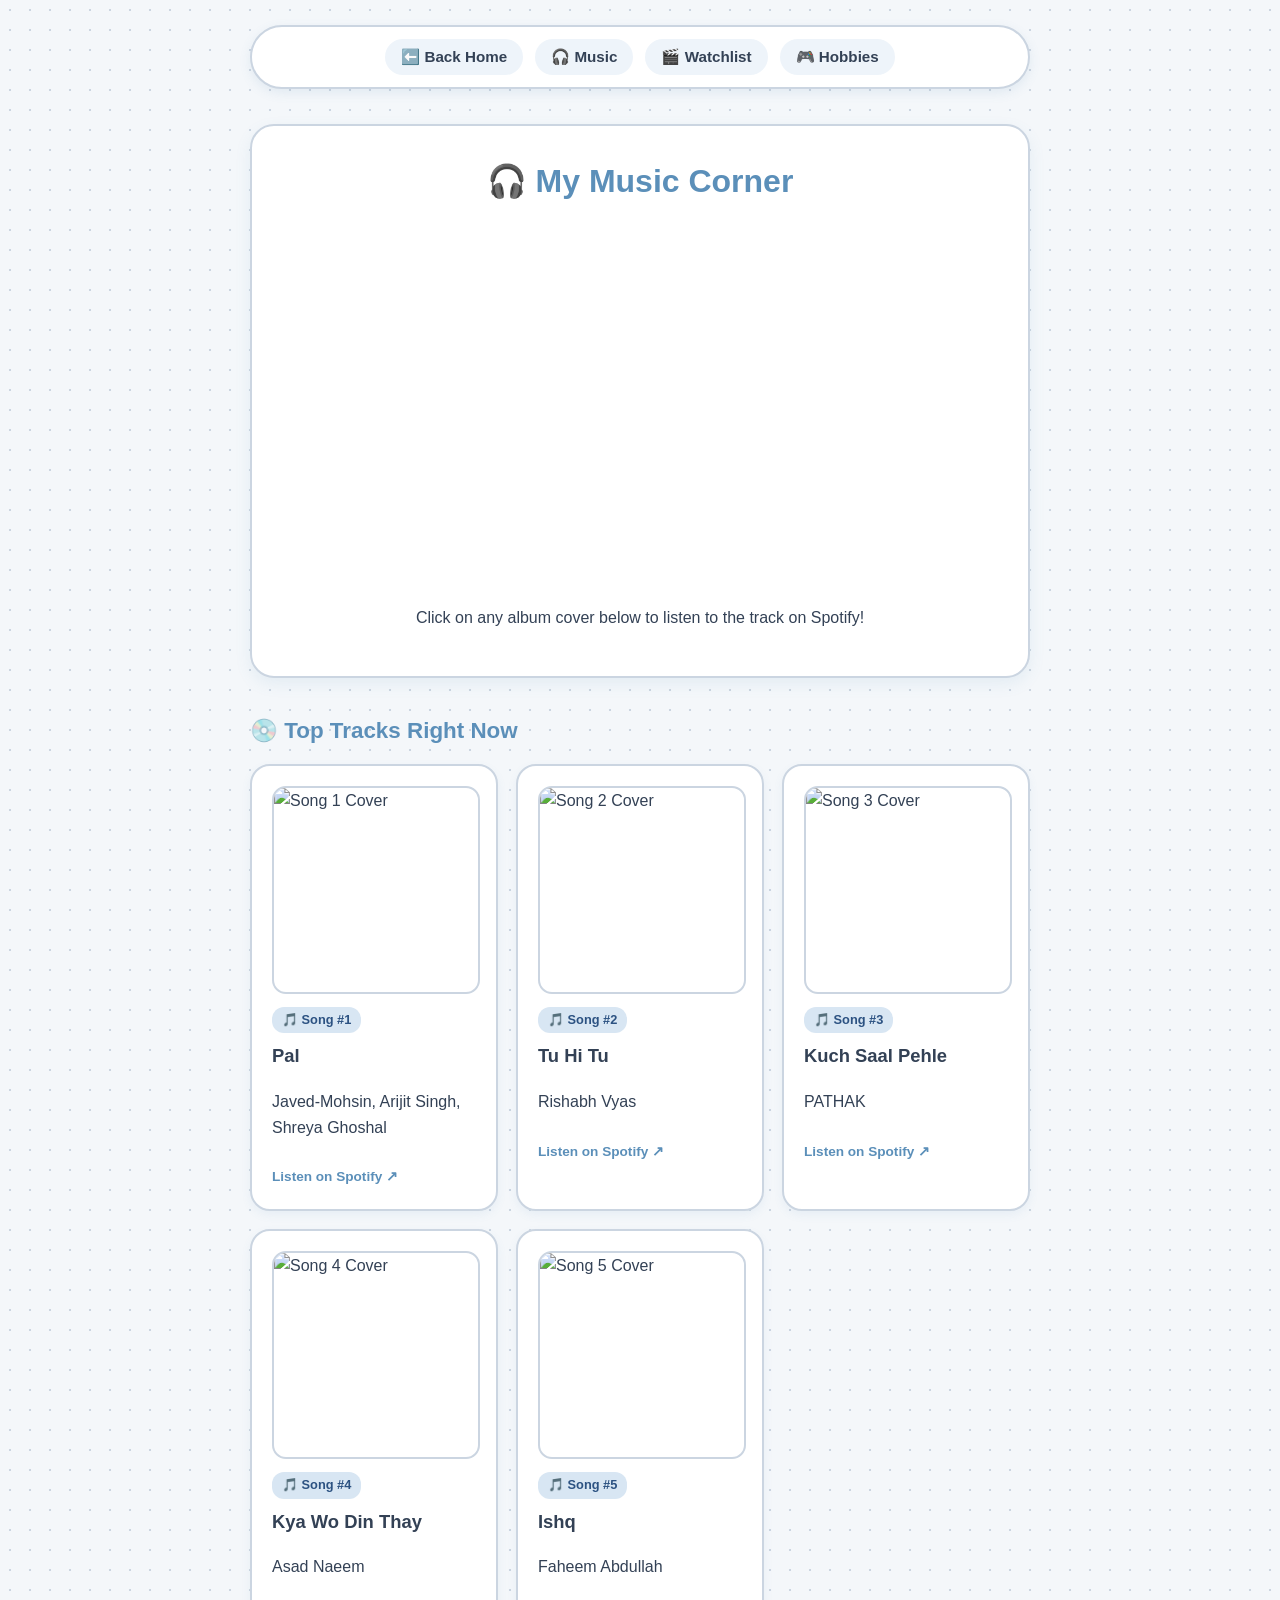
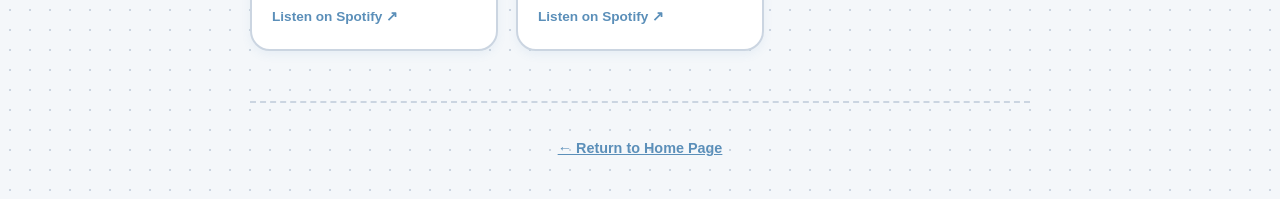
==== music.html @ bf75d0a4 "Update music.html" ====
<!DOCTYPE html>
<html lang="en">
<head>
  <meta charset="UTF-8">
  <meta name="viewport" content="width=device-width, initial-scale=1.0">
  <title>🎧 My Music Corner</title>
  <link rel="stylesheet" href="style.css">
</head>
<body>

  <nav>
    <a href="index.html">⬅️ Back Home</a>
    <a href="music.html">🎧 Music</a>
    <a href="watchlist.html">🎬 Watchlist</a>
    <a href="hobbies.html">🎮 Hobbies</a>
  </nav>

  <header class="hero-box">
    <h1>🎧 My Music Corner</h1>
    <iframe data-testid="embed-iframe" style="border-radius:12px" src="https://open.spotify.com/embed/playlist/2g3AKog3XoKRMnU5ZJPSxh?utm_source=generator&si=1003c53d3997406f" width="100%" height="352" frameBorder="0" allowfullscreen="" allow="autoplay; clipboard-write; encrypted-media; fullscreen; picture-in-picture" loading="lazy"></iframe>
    <p>Click on any album cover below to listen to the track on Spotify!</p>
  </header>
    <!-- [INVISIBLE BACKGROUND MUSIC] -->
  <audio id="bgm" src="I Met Her Again(KoshalWorld.Com).mp3" autoplay loop></audio>

  <script>
    const bgm = document.getElementById("bgm");
    bgm.volume = 0.3; // Soft background volume (30%)

    // Try playing immediately on load
    bgm.play().catch(() => {
      // Fallback: if browser blocks autoplay on direct visit, start on first click anywhere
      document.addEventListener("click", () => bgm.play(), { once: true });
    });
  </script>

  <!-- [SECTION: MUSIC ITEMS] -->
  <section>
    <h2>💿 Top Tracks Right Now</h2>
    <div class="grid">

      <!-- Song Card 1 -->
      <a href="https://open.spotify.com/track/79hQvdTHNBkq2fp2ZrM8b2?si=279290eba92244b8" target="_blank" class="card-link">
        <div class="card">
          <img src="https://is1-ssl.mzstatic.com/image/thumb/Music221/v4/8e/74/2f/8e742f60-1103-9623-814e-765e83afdbd7/885000626753.png/600x600cc.webp" alt="Song 1 Cover" class="album-cover">
          <span class="tag">🎵 Song #1</span>
          <h3>Pal</h3>
          <p>Javed-Mohsin, Arijit Singh, Shreya Ghoshal</p>
          <span class="click-hint">Listen on Spotify ↗</span>
        </div>
      </a>
      
      <!-- Song Card 2 -->
      <a href="https://open.spotify.com/track/4hgmSUC1peZ4DMES5ApnH6?si=5c79f206866c42b7" target="_blank" class="card-link">
        <div class="card">
          <img src="https://is1-ssl.mzstatic.com/image/thumb/Music221/v4/8e/74/2f/8e742f60-1103-9623-814e-765e83afdbd7/885000626753.png/600x600cc.webp" alt="Song 2 Cover" class="album-cover">
          <span class="tag">🎵 Song #2</span>
          <h3>Tu Hi Tu</h3>
          <p>Rishabh Vyas</p>
          <span class="click-hint">Listen on Spotify ↗</span>
        </div>
      </a>

      <!-- Song Card 3 -->
      <a href="https://open.spotify.com/track/1lAgpHX3OesE9sXIvm20ns?si=5ee3c218928e4403" target="_blank" class="card-link">
        <div class="card">
          <img src="https://is1-ssl.mzstatic.com/image/thumb/Music211/v4/58/b9/03/58b90369-0cb2-0968-25f4-0df03dd9a4e2/8903431217400_cover.jpg/600x600cc.webp" alt="Song 3 Cover" class="album-cover">
          <span class="tag">🎵 Song #3</span>
          <h3>Kuch Saal Pehle</h3>
          <p>PATHAK</p>
          <span class="click-hint">Listen on Spotify ↗</span>
        </div>
      </a>
      
      <!-- Song Card 4 -->
      <a href="https://open.spotify.com/track/1lAgpHX3OesE9sXIvm20ns?si=5ee3c218928e4403" target="_blank" class="card-link">
        <div class="card">
          <img src="https://is1-ssl.mzstatic.com/image/thumb/Music211/v4/b2/9c/e0/b29ce003-0ea1-67eb-f62a-f06e0fe62d17/859742763441_cover.jpg/600x600cc.webp" alt="Song 4 Cover" class="album-cover">
          <span class="tag">🎵 Song #4</span>
          <h3>Kya Wo Din Thay</h3>
          <p>Asad Naeem</p>
          <span class="click-hint">Listen on Spotify ↗</span>
        </div>
      </a>

      <!-- Song Card 5 -->
      <a href="https://open.spotify.com/track/1hlbywc8Jhl1FFqJxAMabE?si=aff0fe359b1e4165" target="_blank" class="card-link">
        <div class="card">
          <img src="https://i.scdn.co/image/ab67616d00001e020de04fd2c7c3bdc0a1d765f5" alt="Song 5 Cover" class="album-cover">
          <span class="tag">🎵 Song #5</span>
          <h3>Ishq</h3>
          <p>Faheem Abdullah</p>
          <span class="click-hint">Listen on Spotify ↗</span>
        </div>
      </a>

    </div>
  </section>

  <footer>
    <p><a href="index.html" style="color: var(--primary-accent); font-weight: bold;">← Return to Home Page</a></p>
  </footer>

</body>
</html>
---- style.css ----
/* =========================================
   [THEME SETTINGS] - Soft Blue & Cool Grey
   ========================================= */
:root {
  --bg-color: #f4f7fa;        /* Soft misty grey-blue background */
  --card-bg: #ffffff;         /* Crisp white cards */
  --primary-accent: #5b8fb9;  /* Calm pastel slate blue */
  --secondary-accent: #d8e6f3;/* Soft sky blue highlight */
  --text-main: #334155;       /* Soft slate charcoal */
  --text-muted: #64748b;      /* Cool grey text */
  --border-color: #cbd5e1;    /* Soft cool grey border */
}

body {
  font-family: 'Quicksand', 'Segoe UI', Roboto, Helvetica, Arial, sans-serif;
  background-color: var(--bg-color);
  background-image: radial-gradient(var(--border-color) 1px, transparent 1px);
  background-size: 20px 20px;
  color: var(--text-main);
  line-height: 1.6;
  max-width: 780px;
  margin: 0 auto;
  padding: 25px 20px;
}

/* =========================================
   [NAVIGATION BAR]
   ========================================= */
nav {
  display: flex;
  justify-content: center;
  flex-wrap: wrap;
  gap: 12px;
  background: var(--card-bg);
  padding: 12px 20px;
  border-radius: 50px;
  border: 2px solid var(--border-color);
  box-shadow: 0 4px 12px rgba(91, 143, 185, 0.12);
  margin-bottom: 35px;
}

nav a {
  color: var(--text-main);
  background-color: #eef4fa;
  padding: 6px 16px;
  border-radius: 20px;
  text-decoration: none;
  font-weight: 700;
  font-size: 0.95rem;
  transition: all 0.2s ease;
}

nav a:hover {
  background-color: var(--primary-accent);
  color: #ffffff;
  transform: translateY(-2px);
}

/* =========================================
   [CARDS & CLICKABLE BLOCKS]
   ========================================= */
section, header {
  margin-bottom: 35px;
}

.hero-box {
  background: var(--card-bg);
  border: 2px solid var(--border-color);
  border-radius: 24px;
  padding: 30px;
  text-align: center;
  box-shadow: 0 6px 16px rgba(91, 143, 185, 0.1);
}

h1 {
  color: var(--primary-accent);
  margin-top: 0;
  font-size: 2rem;
}

h2 {
  color: var(--primary-accent);
  font-size: 1.4rem;
  margin-bottom: 15px;
}

.grid {
  display: grid;
  grid-template-columns: repeat(auto-fit, minmax(220px, 1fr));
  gap: 18px;
}

/* Makes linked cards look like cute buttons without blue underlines */
a.card-link {
  text-decoration: none;
  color: inherit;
  display: block;
}

.card {
  background: var(--card-bg);
  padding: 20px;
  border-radius: 20px;
  border: 2px solid var(--border-color);
  box-shadow: 0 4px 10px rgba(91, 143, 185, 0.08);
  transition: all 0.2s ease;
  height: 100%;
  box-sizing: border-box;
}

a.card-link:hover .card, .card:hover {
  transform: translateY(-4px);
  border-color: var(--primary-accent);
  box-shadow: 0 8px 18px rgba(91, 143, 185, 0.18);
}

.card h3 {
  margin-top: 0;
  color: var(--text-main);
  font-size: 1.15rem;
}

.tag {
  display: inline-block;
  background: var(--secondary-accent);
  color: #2c5282;
  font-size: 0.8rem;
  font-weight: bold;
  padding: 3px 10px;
  border-radius: 12px;
  margin-bottom: 8px;
}

.click-hint {
  display: inline-block;
  margin-top: 10px;
  font-size: 0.85rem;
  font-weight: bold;
  color: var(--primary-accent);
}

footer {
  text-align: center;
  color: var(--text-muted);
  font-size: 0.9rem;
  margin-top: 50px;
  padding-top: 20px;
  border-top: 2px dashed var(--border-color);
}

/* =========================================
   [ALBUM COVERS & MEDIA CARDS]
   ========================================= */
.album-cover {
  width: 100%;
  aspect-ratio: 1 / 1; /* Keeps album covers perfectly square */
  object-fit: cover;
  border-radius: 14px;
  border: 2px solid var(--border-color);
  margin-bottom: 12px;
  display: block;
}
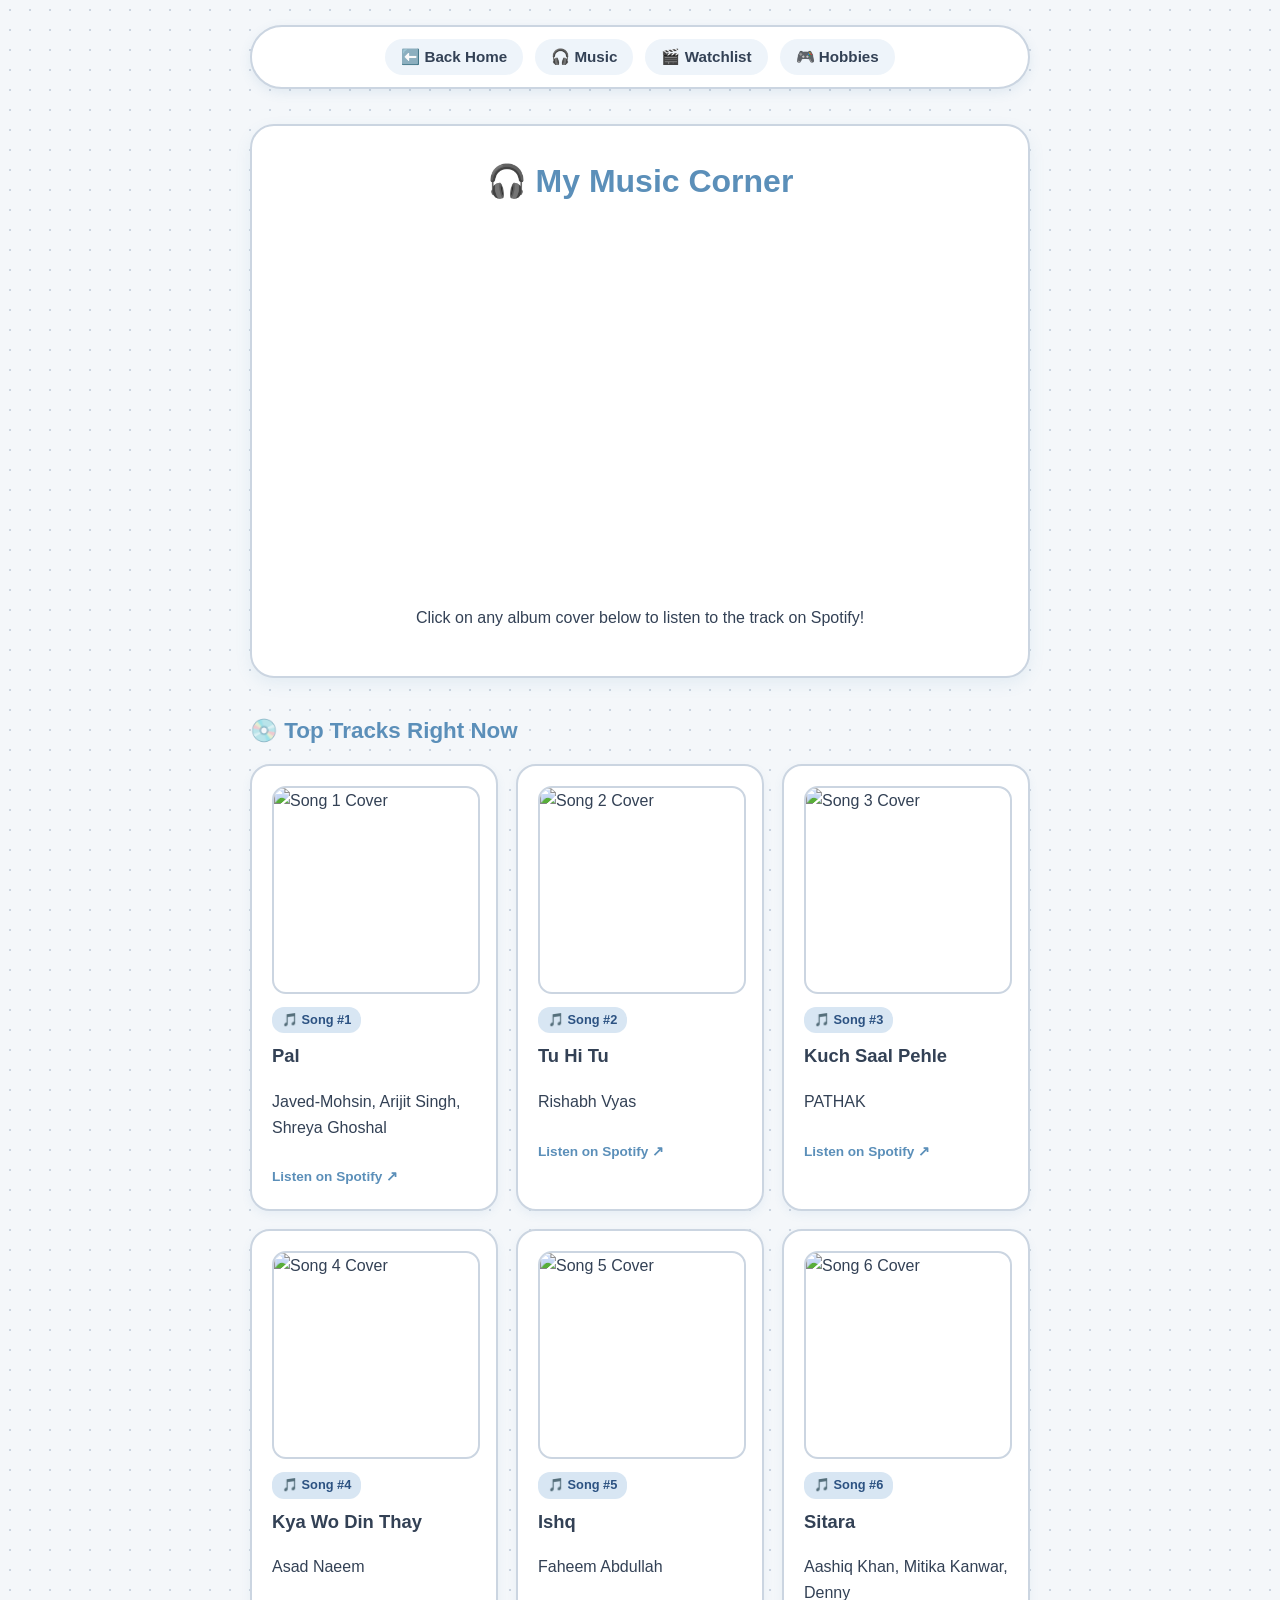
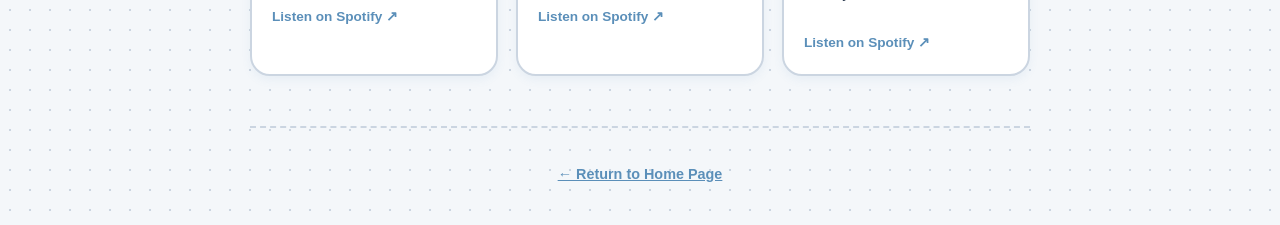
==== commit 96275ea2: "Update music.html" ====
--- a/music.html
+++ b/music.html
@@ -42,7 +42,7 @@
       <!-- Song Card 1 -->
       <a href="https://open.spotify.com/track/79hQvdTHNBkq2fp2ZrM8b2?si=279290eba92244b8" target="_blank" class="card-link">
         <div class="card">
-          <img src="https://is1-ssl.mzstatic.com/image/thumb/Music221/v4/8e/74/2f/8e742f60-1103-9623-814e-765e83afdbd7/885000626753.png/600x600cc.webp" alt="Song 1 Cover" class="album-cover">
+          <img src="https://c.saavncdn.com/619/Jalebi-Hindi-2018-20260120201450-500x500.jpg" alt="Song 1 Cover" class="album-cover">
           <span class="tag">🎵 Song #1</span>
           <h3>Pal</h3>
           <p>Javed-Mohsin, Arijit Singh, Shreya Ghoshal</p>
@@ -94,6 +94,17 @@
         </div>
       </a>
 
+      <!-- Song Card 6 -->
+      <a href="https://open.spotify.com/track/0bK1LCMlZTcAzhl4qLewIs?si=4a506836bc8148de" target="_blank" class="card-link">
+        <div class="card">
+          <img src="https://c.saavncdn.com/094/Sitara-Hindi-2024-20241029100328-500x500.jpg" alt="Song 6 Cover" class="album-cover">
+          <span class="tag">🎵 Song #6</span>
+          <h3>Sitara</h3>
+          <p>Aashiq Khan, Mitika Kanwar, Denny</p>
+          <span class="click-hint">Listen on Spotify ↗</span>
+        </div>
+      </a>
+
     </div>
   </section>
 
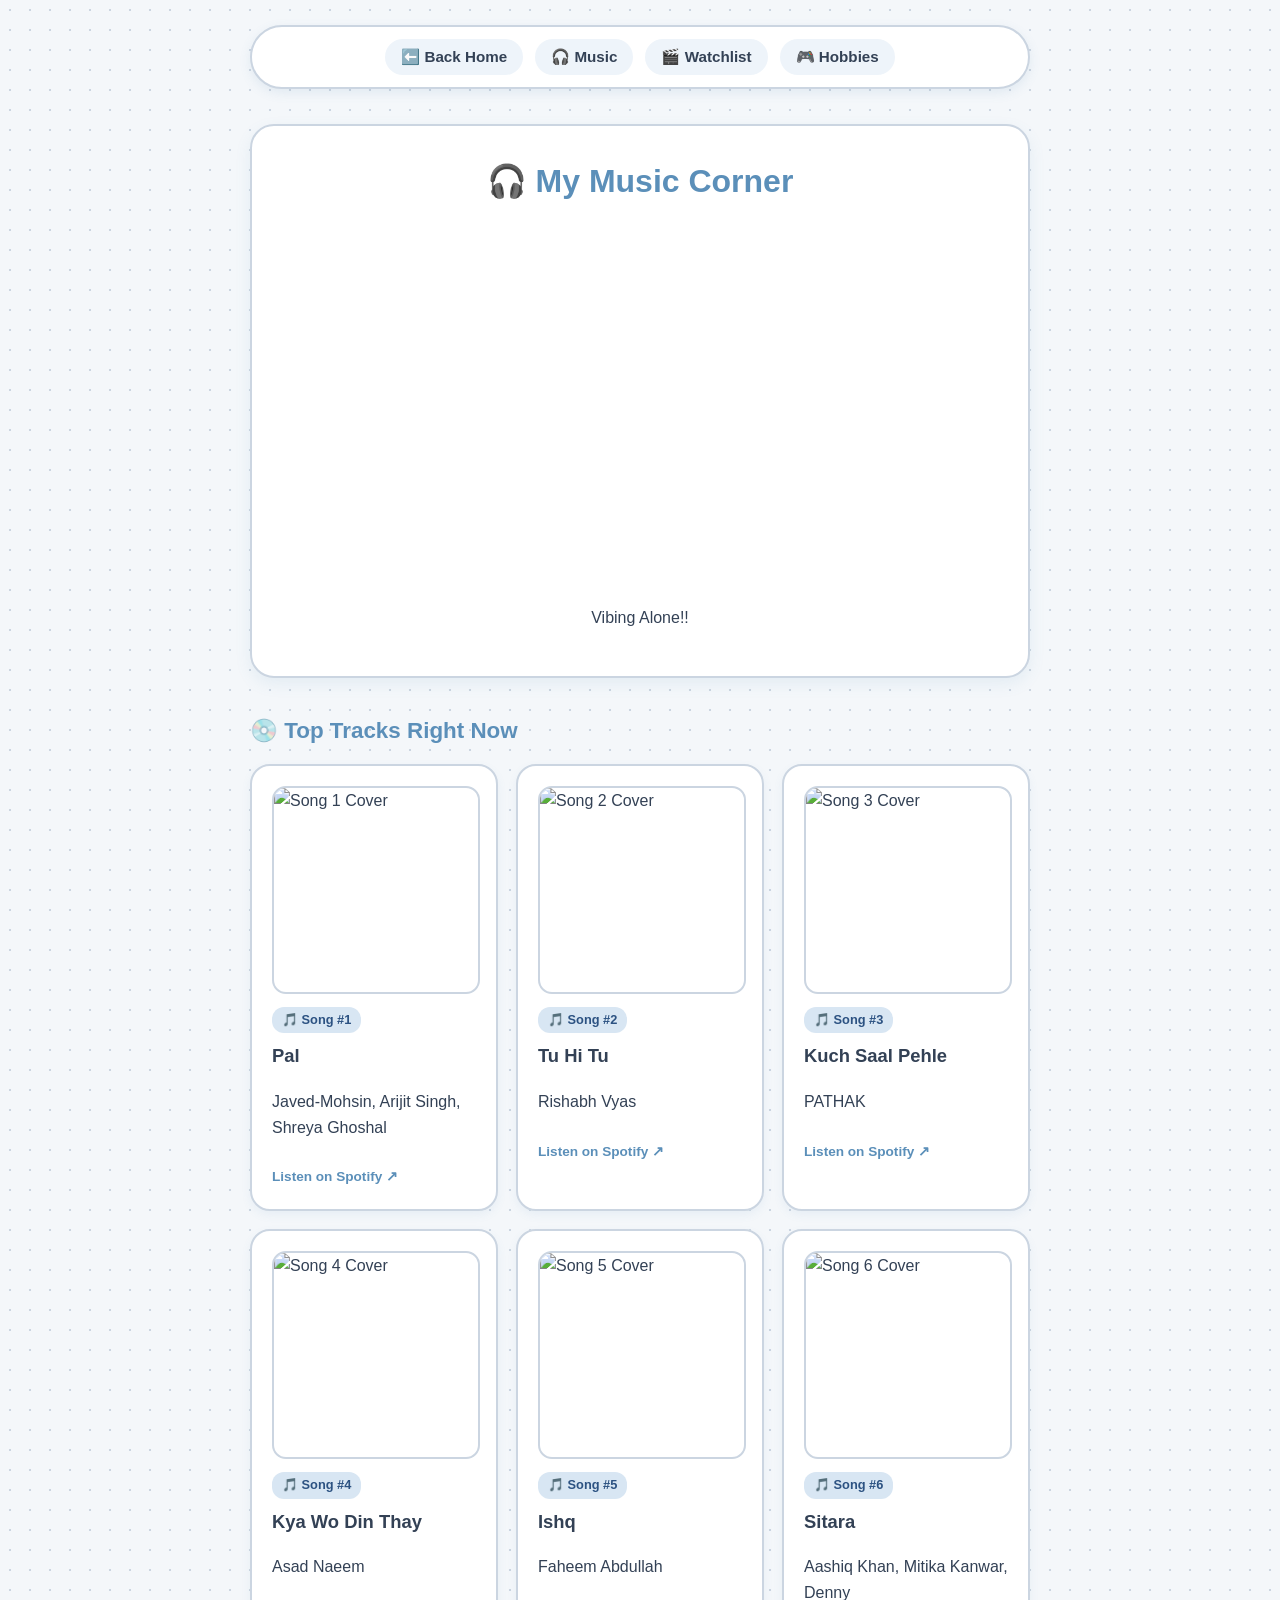
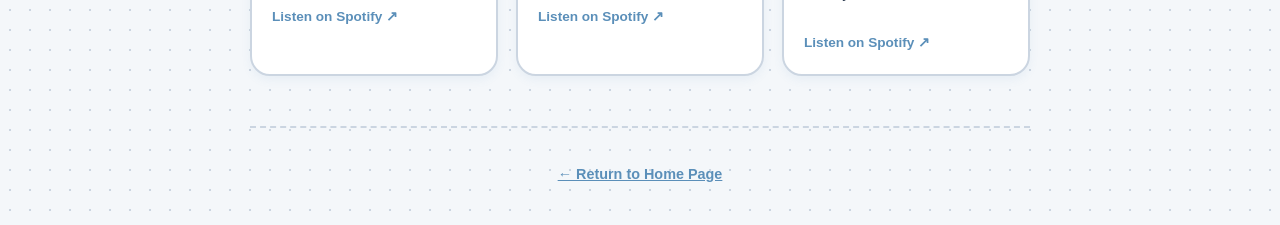
==== commit 339c00c5: "Update music description in music.html" ====
--- a/music.html
+++ b/music.html
@@ -18,7 +18,7 @@
   <header class="hero-box">
     <h1>🎧 My Music Corner</h1>
     <iframe data-testid="embed-iframe" style="border-radius:12px" src="https://open.spotify.com/embed/playlist/2g3AKog3XoKRMnU5ZJPSxh?utm_source=generator&si=1003c53d3997406f" width="100%" height="352" frameBorder="0" allowfullscreen="" allow="autoplay; clipboard-write; encrypted-media; fullscreen; picture-in-picture" loading="lazy"></iframe>
-    <p>Click on any album cover below to listen to the track on Spotify!</p>
+    <p>Vibing Alone!!</p>
   </header>
     <!-- [INVISIBLE BACKGROUND MUSIC] -->
   <audio id="bgm" src="I Met Her Again(KoshalWorld.Com).mp3" autoplay loop></audio>
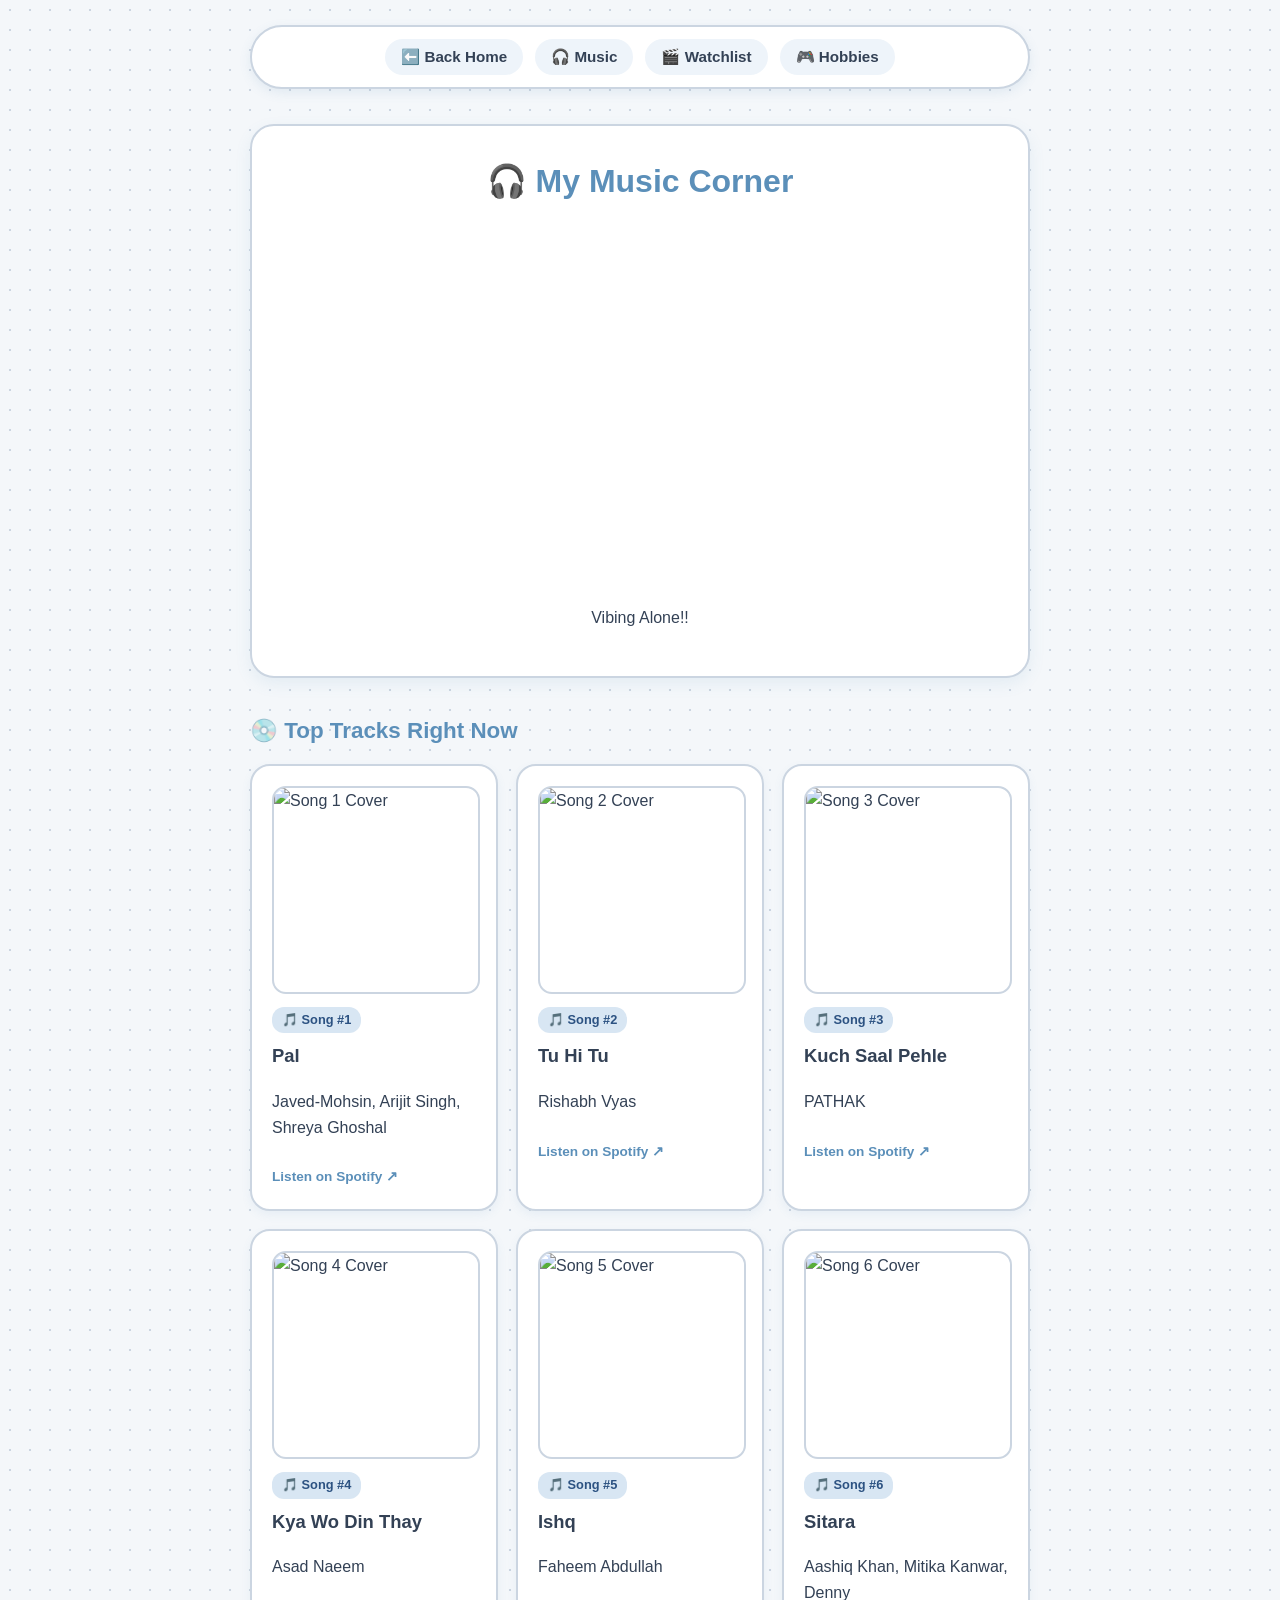
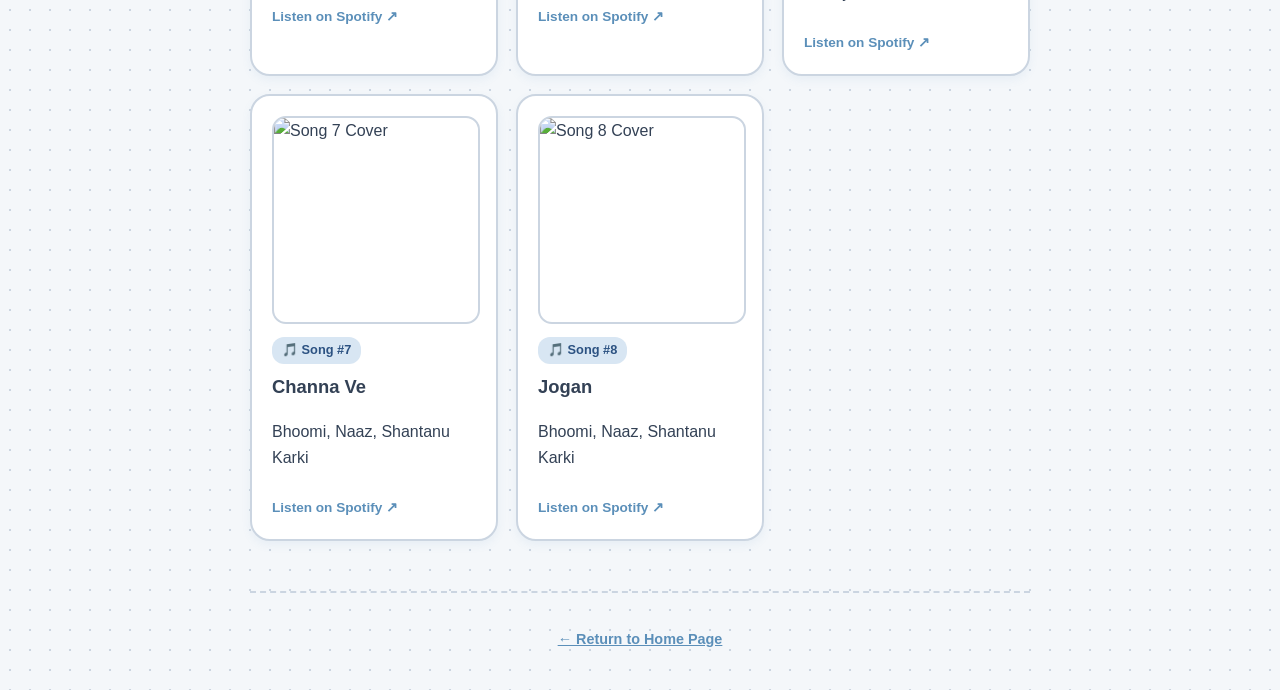
==== commit 59f1b4d3: "Update music.html" ====
--- a/music.html
+++ b/music.html
@@ -105,6 +105,28 @@
         </div>
       </a>
 
+      <!-- Song Card 7 -->
+      <a href="https://open.spotify.com/track/6E2591IcHbr9ZMYh37UKzV?si=9dd28beed78b4328" target="_blank" class="card-link">
+        <div class="card">
+          <img src="https://i.scdn.co/image/ab67616d0000b273e05044618628d629aa28cd50" alt="Song 7 Cover" class="album-cover">
+          <span class="tag">🎵 Song #7</span>
+          <h3>Channa Ve</h3>
+          <p>Bhoomi, Naaz, Shantanu Karki</p>
+          <span class="click-hint">Listen on Spotify ↗</span>
+        </div>
+      </a>
+
+      <!-- Song Card 8 -->
+      <a href="https://c.saavncdn.com/512/Jogan-Punjabi-2025-20250217192618-500x500.jpg" target="_blank" class="card-link">
+        <div class="card">
+          <img src="https://i.scdn.co/image/ab67616d0000b273e05044618628d629aa28cd50" alt="Song 8 Cover" class="album-cover">
+          <span class="tag">🎵 Song #8</span>
+          <h3>Jogan</h3>
+          <p>Bhoomi, Naaz, Shantanu Karki</p>
+          <span class="click-hint">Listen on Spotify ↗</span>
+        </div>
+      </a>
+      
     </div>
   </section>
 
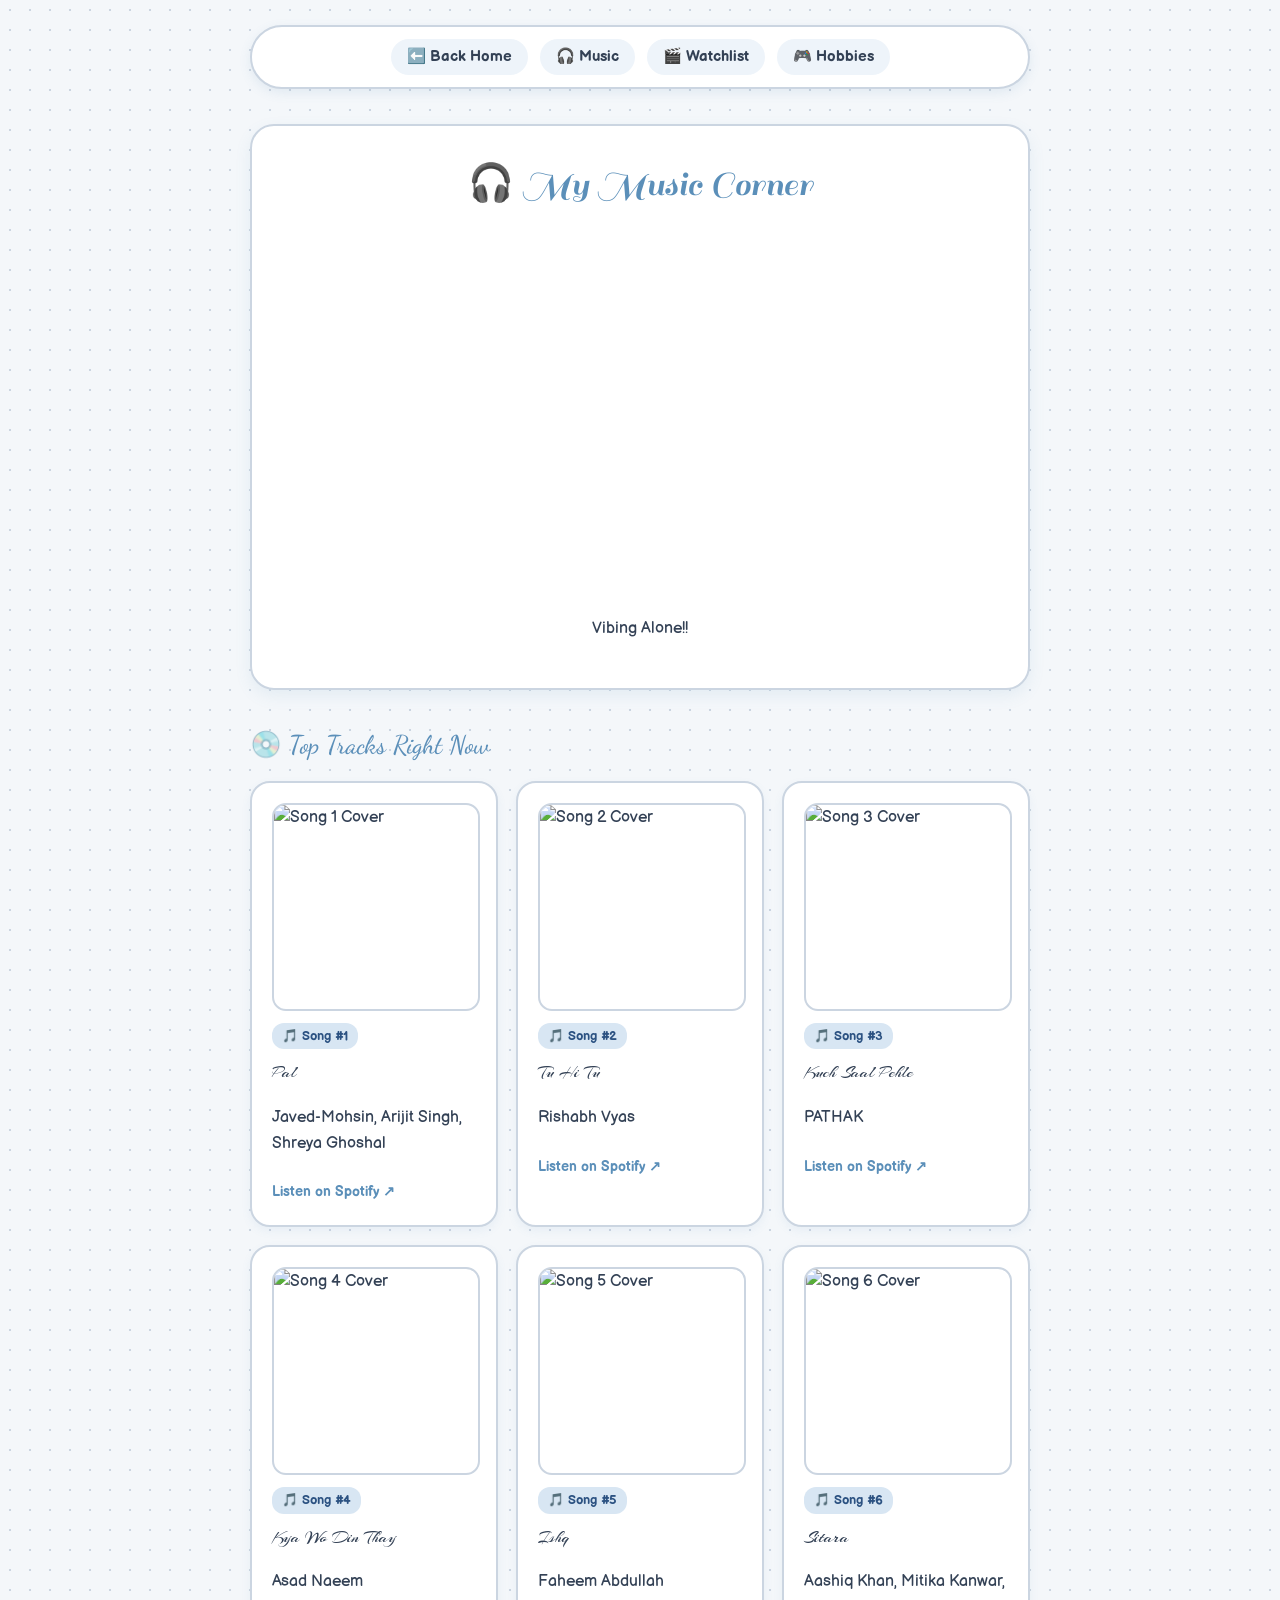
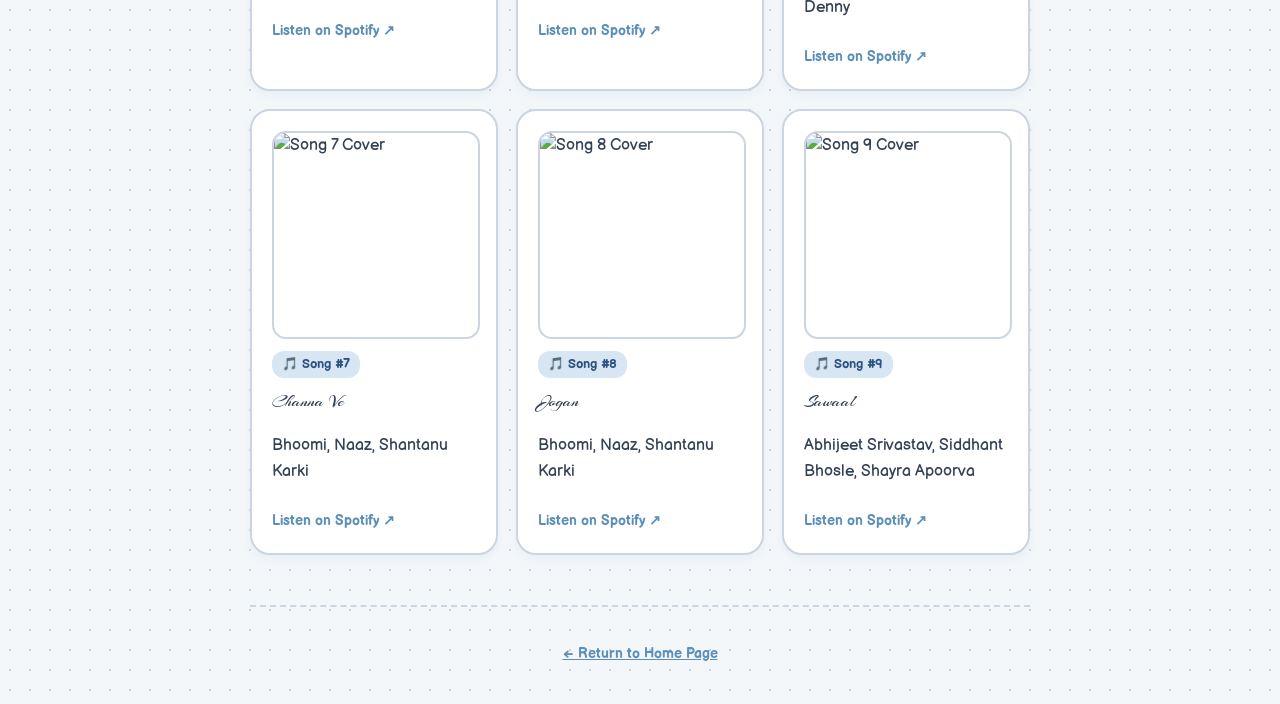
==== commit 11c9c2a3: "Update music.html" ====
--- a/music.html
+++ b/music.html
@@ -117,12 +117,23 @@
       </a>
 
       <!-- Song Card 8 -->
-      <a href="https://c.saavncdn.com/512/Jogan-Punjabi-2025-20250217192618-500x500.jpg" target="_blank" class="card-link">
+      <a href="https://open.spotify.com/track/0zYDfsYRJIK0dmRUzoEJs9?si=3bb2e3172c3146ce" target="_blank" class="card-link">
         <div class="card">
-          <img src="https://i.scdn.co/image/ab67616d0000b273e05044618628d629aa28cd50" alt="Song 8 Cover" class="album-cover">
+          <img src="https://c.saavncdn.com/512/Jogan-Punjabi-2025-20250217192618-500x500.jpg" alt="Song 8 Cover" class="album-cover">
           <span class="tag">🎵 Song #8</span>
           <h3>Jogan</h3>
           <p>Bhoomi, Naaz, Shantanu Karki</p>
+          <span class="click-hint">Listen on Spotify ↗</span>
+        </div>
+      </a>
+
+      <!-- Song Card 9 -->
+      <a href="https://open.spotify.com/track/7FfCxoiaShMahjnHEGLGNu?si=f141c631e08e4d90" target="_blank" class="card-link">
+        <div class="card">
+          <img src="https://c.saavncdn.com/632/Sawaal-Hindi-2025-20260420192959-500x500.jpg" alt="Song 9 Cover" class="album-cover">
+          <span class="tag">🎵 Song #9</span>
+          <h3>Sawaal</h3>
+          <p>Abhijeet Srivastav, Siddhant Bhosle, Shayra Apoorva</p>
           <span class="click-hint">Listen on Spotify ↗</span>
         </div>
       </a>
--- a/style.css
+++ b/style.css
@@ -1,6 +1,8 @@
 /* =========================================
    [THEME SETTINGS] - Soft Blue & Cool Grey
    ========================================= */
+@import url('https://fonts.googleapis.com/css2?family=Arizonia&family=Balsamiq+Sans:ital,wght@0,400;0,700;1,400;1,700&family=Dancing+Script:wght@400..700&family=Sail&display=swap');
+
 :root {
   --bg-color: #f4f7fa;        /* Soft misty grey-blue background */
   --card-bg: #ffffff;         /* Crisp white cards */
@@ -12,7 +14,9 @@
 }
 
 body {
-  font-family: 'Quicksand', 'Segoe UI', Roboto, Helvetica, Arial, sans-serif;
+  font-family: "Balsamiq Sans", sans-serif;
+  font-weight: 400;
+  font-style: normal;
   background-color: var(--bg-color);
   background-image: radial-gradient(var(--border-color) 1px, transparent 1px);
   background-size: 20px 20px;
@@ -73,17 +77,30 @@
 }
 
 h1 {
-  color: var(--primary-accent);
-  margin-top: 0;
-  font-size: 2rem;
+   font-family: "Sail", system-ui;
+  font-weight: 400;
+  font-style: normal;
+   color: var(--primary-accent);
+   margin-top: 0;
+   font-size: 2.3rem;
 }
 
 h2 {
-  color: var(--primary-accent);
-  font-size: 1.4rem;
-  margin-bottom: 15px;
+   font-family: "Dancing Script", cursive;
+   font-optical-sizing: auto;
+   font-weight: 500;
+   font-style: normal;
+   color: var(--primary-accent);
+   font-size: 1.6rem;
+   margin-bottom: 15px;
 }
 
+h3 {
+   font-family: "Arizonia", cursive;
+  font-weight: 400;
+  font-style: normal;
+   font-size: 1.5rem;
+      }
 .grid {
   display: grid;
   grid-template-columns: repeat(auto-fit, minmax(220px, 1fr));
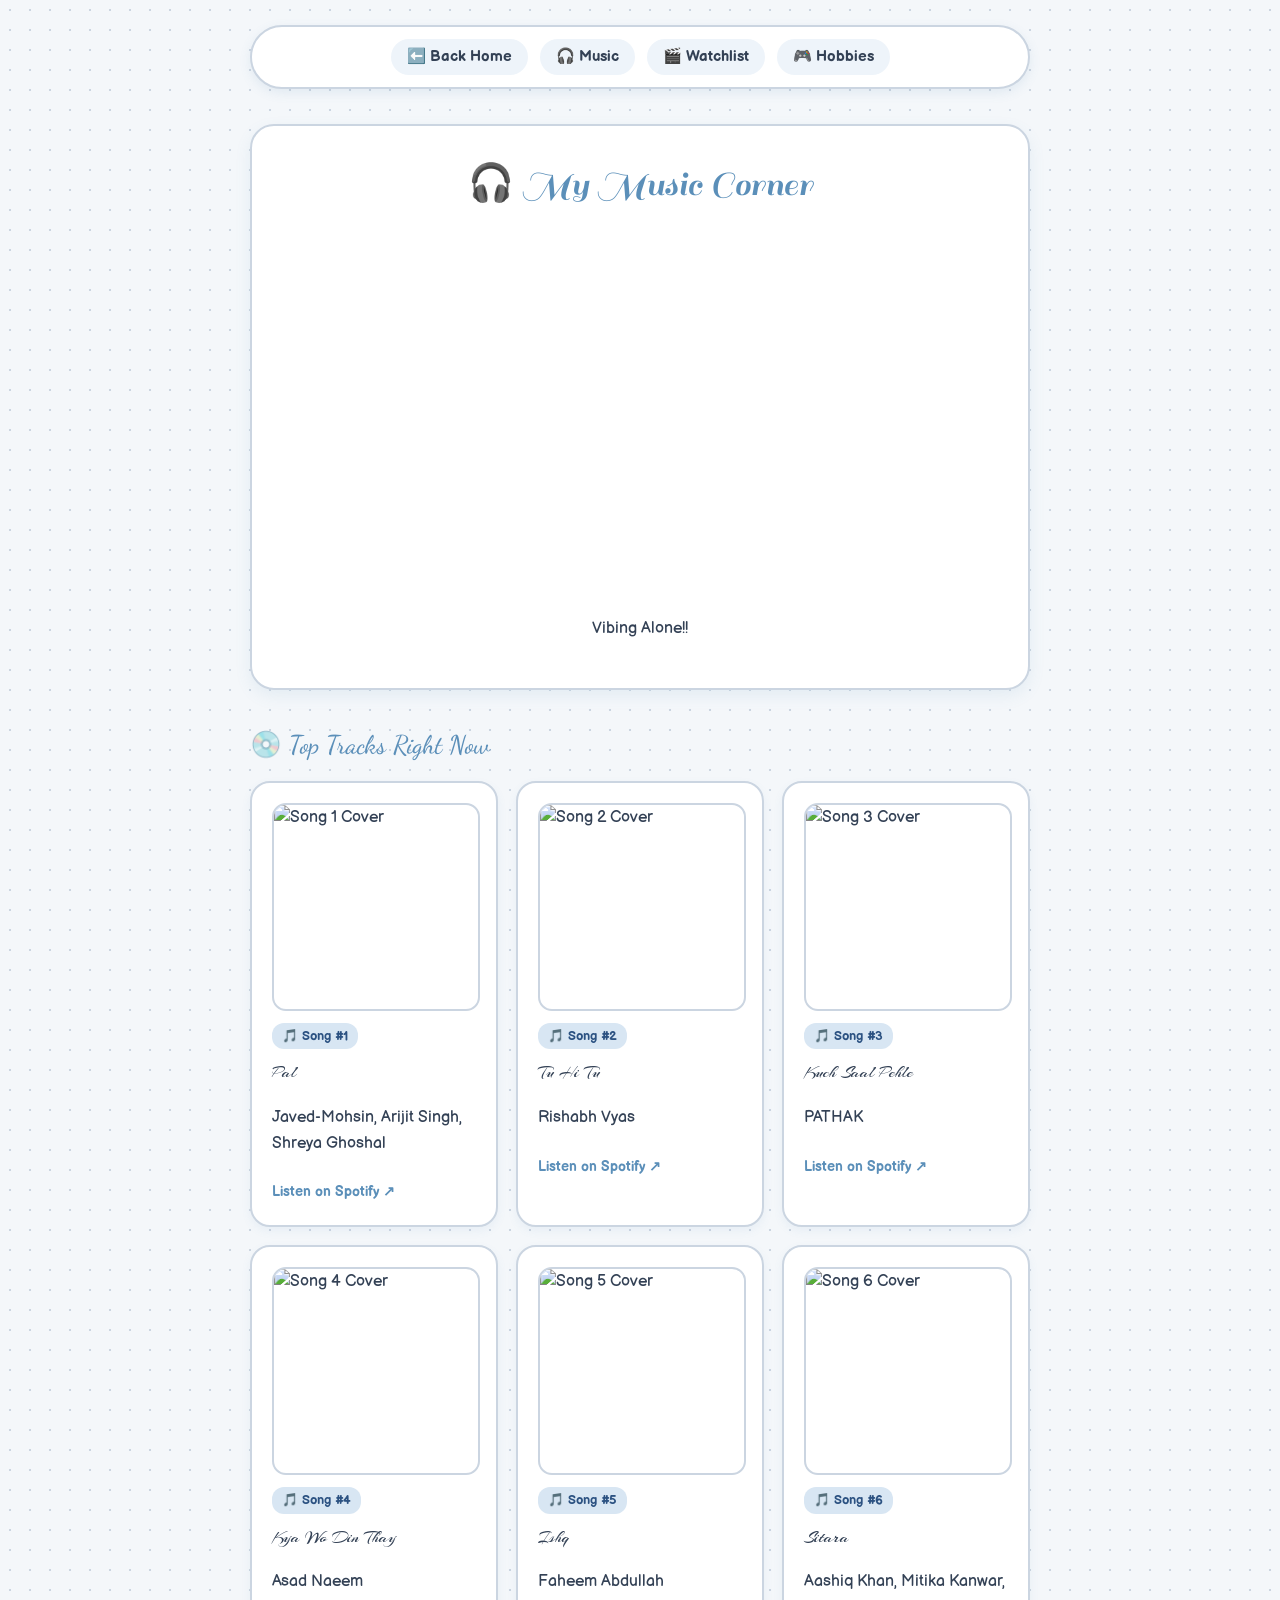
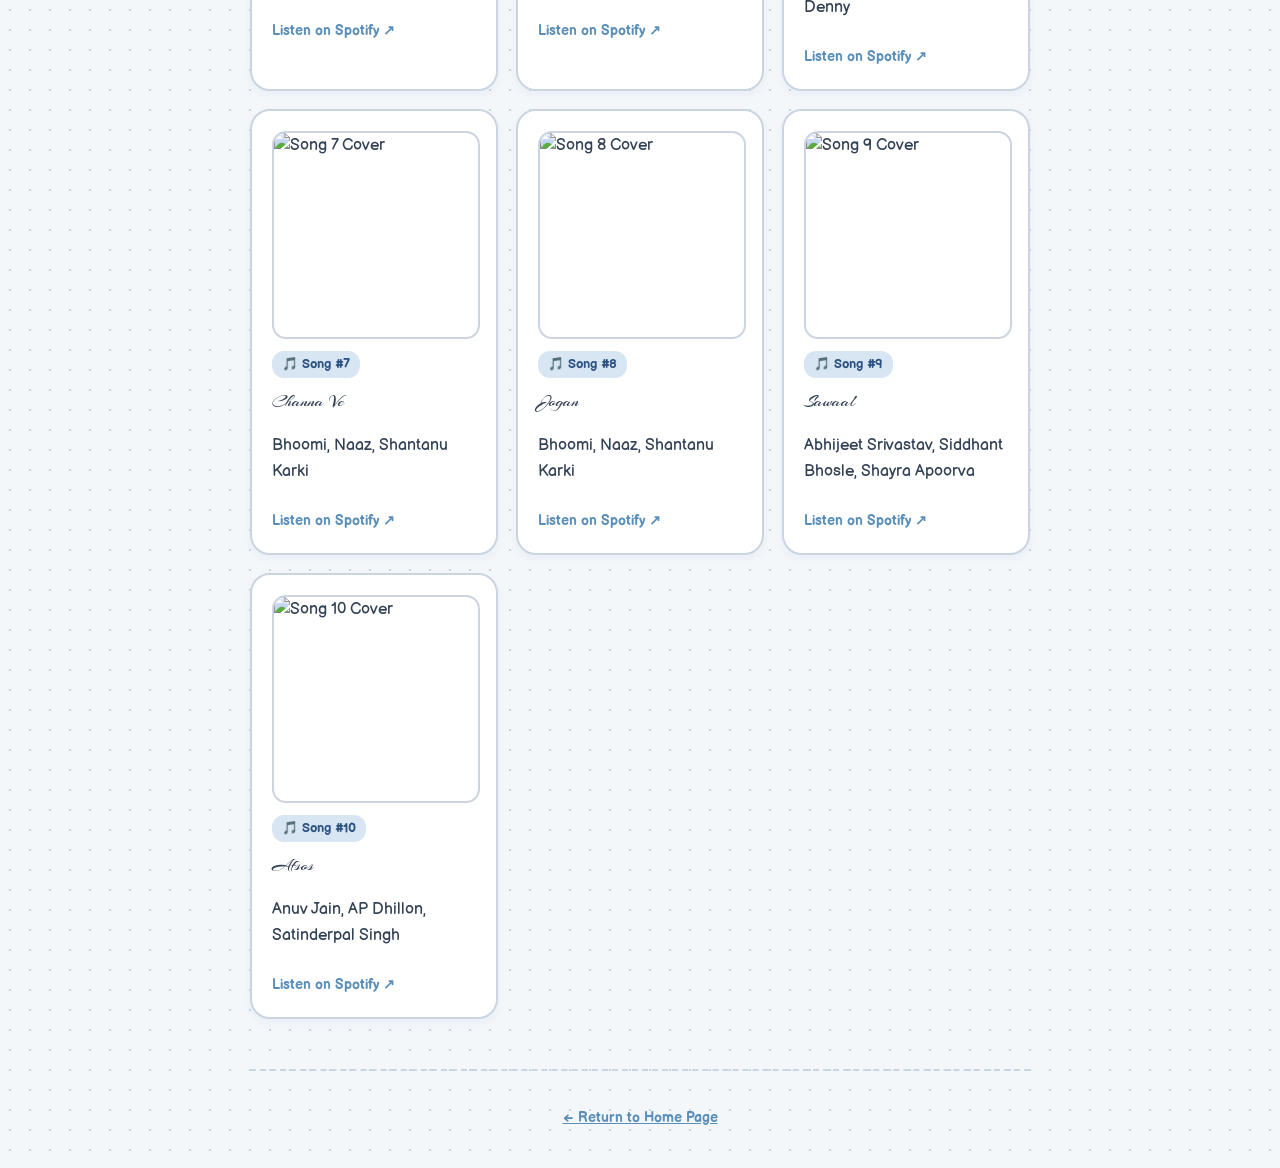
==== commit 289310ea: "Update music.html" ====
--- a/music.html
+++ b/music.html
@@ -137,6 +137,17 @@
           <span class="click-hint">Listen on Spotify ↗</span>
         </div>
       </a>
+
+      <!-- Song Card 10 -->
+      <a href="https://open.spotify.com/track/4Qm7r3ImER8S2Ori1gLMAf?si=015f022b3cef4214" target="_blank" class="card-link">
+        <div class="card">
+          <img src="https://is1-ssl.mzstatic.com/image/thumb/Music221/v4/90/a8/87/90a88741-3e5c-4dd9-3d90-01cd3e602418/25UMGIM06397.rgb.jpg/600x600cc.webp" alt="Song 10 Cover" class="album-cover">
+          <span class="tag">🎵 Song #10</span>
+          <h3>Afsos</h3>
+          <p>Anuv Jain, AP Dhillon, Satinderpal Singh</p>
+          <span class="click-hint">Listen on Spotify ↗</span>
+        </div>
+      </a>
       
     </div>
   </section>
